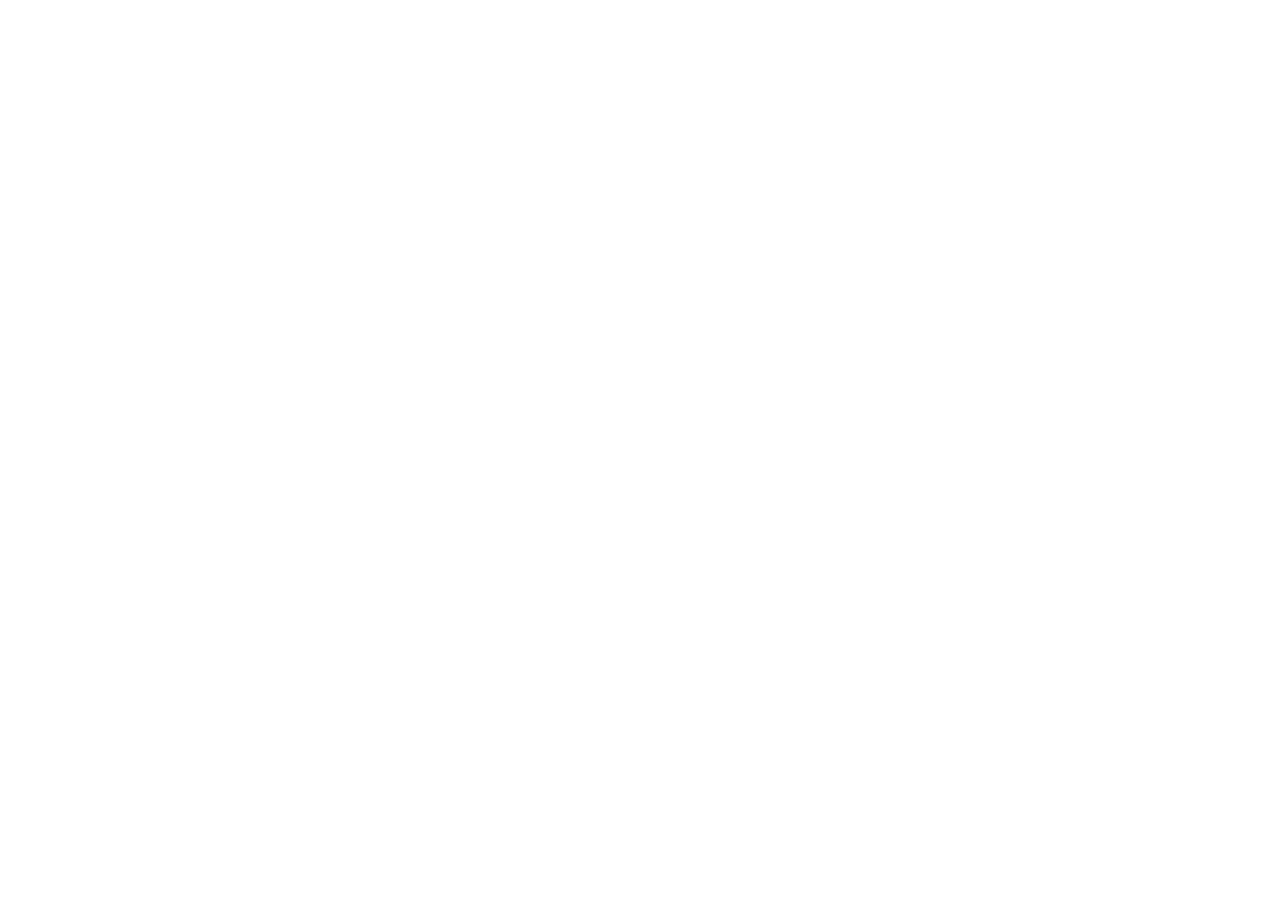
==== index.html @ bf8ae5ce "APOD" ====
<!DOCTYPE html>
<html lang="en">
<head>
    <meta charset="UTF-8">
    <meta name="viewport" content="width=device-width, initial-scale=1.0">
    <link href="https://cdn.jsdelivr.net/npm/bootstrap@5.0.2/dist/css/bootstrap.min.css" rel="stylesheet" integrity="sha384-EVSTQN3/azprG1Anm3QDgpJLIm9Nao0Yz1ztcQTwFspd3yD65VohhpuuCOmLASjC" crossorigin="anonymous">
    <title>APOD NASA</title>
</head>
<body>
<div class="container">
    <h3 id="titulo" class="pt-5 text-center"></h3>
    <p id="fecha" class="text-center"></p>
    <p id="descripcion" class="lead pt-5 "></p>
    <br>
    <div id="c_multimedia" class="embed-responsive embed-responsive-21by9 text-center">
  
</div>
</div>
    
<script src="https://cdn.jsdelivr.net/npm/bootstrap@5.0.2/dist/js/bootstrap.bundle.min.js" integrity="sha384-MrcW6ZMFYlzcLA8Nl+NtUVF0sA7MsXsP1UyJoMp4YLEuNSfAP+JcXn/tWtIaxVXM" crossorigin="anonymous"></script>
<script src="assets/scripts/apod.js"></script>
</body>
</html>
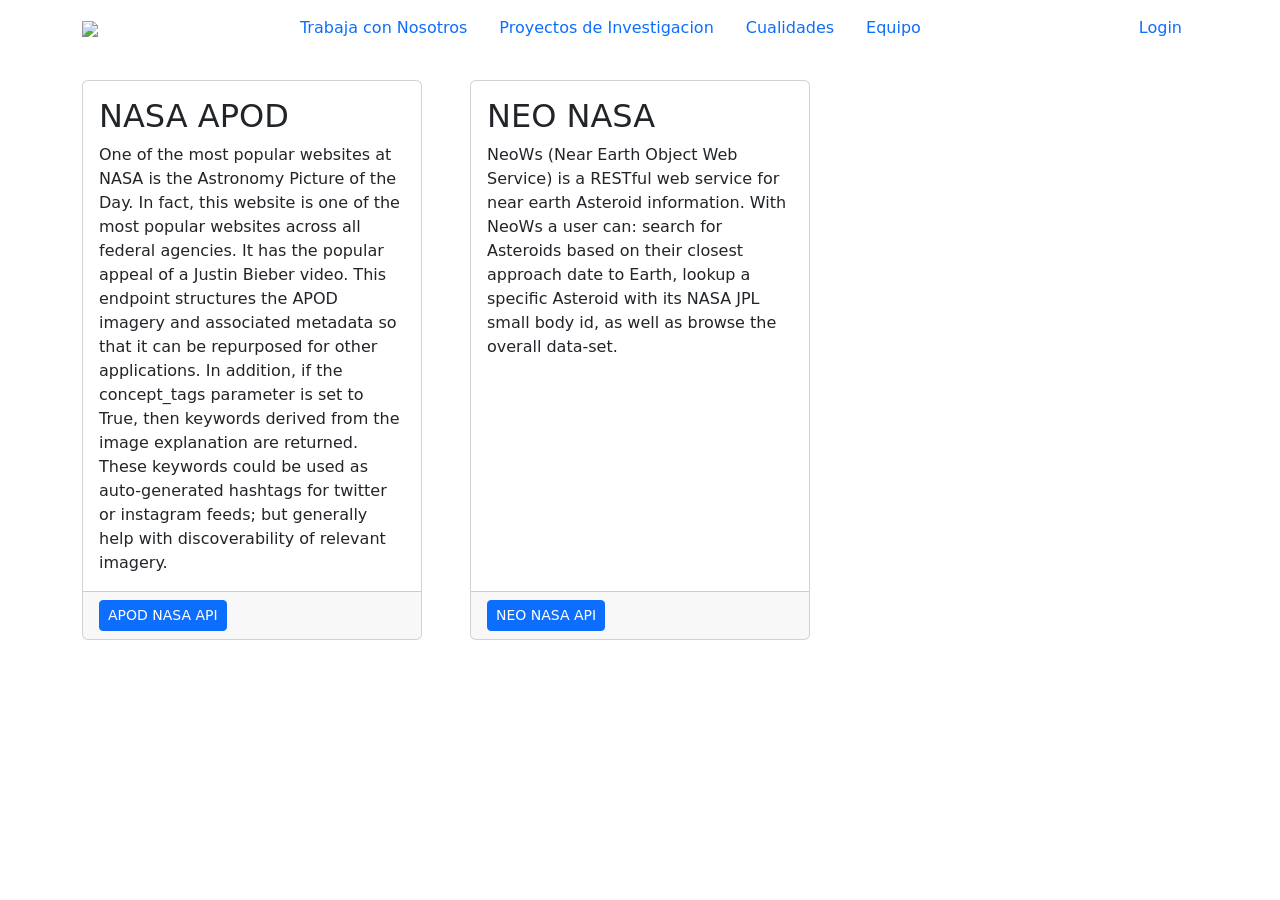
==== commit c7bc5cd4: "NEO" ====
--- a/index.html
+++ b/index.html
@@ -1,23 +1,52 @@
 <!DOCTYPE html>
 <html lang="en">
-<head>
-    <meta charset="UTF-8">
-    <meta name="viewport" content="width=device-width, initial-scale=1.0">
-    <link href="https://cdn.jsdelivr.net/npm/bootstrap@5.0.2/dist/css/bootstrap.min.css" rel="stylesheet" integrity="sha384-EVSTQN3/azprG1Anm3QDgpJLIm9Nao0Yz1ztcQTwFspd3yD65VohhpuuCOmLASjC" crossorigin="anonymous">
-    <title>APOD NASA</title>
-</head>
-<body>
-<div class="container">
-    <h3 id="titulo" class="pt-5 text-center"></h3>
-    <p id="fecha" class="text-center"></p>
-    <p id="descripcion" class="lead pt-5 "></p>
+    <head>
+        <meta charset="UTF-8">
+        <meta name="viewport" content="width=device-width, initial-scale=1.0">
+        <link href="https://cdn.jsdelivr.net/npm/bootstrap@5.0.2/dist/css/bootstrap.min.css" rel="stylesheet" integrity="sha384-EVSTQN3/azprG1Anm3QDgpJLIm9Nao0Yz1ztcQTwFspd3yD65VohhpuuCOmLASjC" crossorigin="anonymous">
+        <link rel="icon" type="image/x-icon" href="http://www.nasa.gov/sites/default/files/images/nasaLogo-570x450.png"/>
+        <title>APIs DE LA NASA</title>
+    </head>
+    <body>
+    <div class="container-fluid">
+        <nav class="navbar navbar-light static-top">
+            <div class="container">
+                <div class="navbar-header"><img src="http://www.nasa.gov/sites/default/files/images/nasaLogo-570x450.png" width="20%"/></div>
+                <ul class="nav nav-item">
+                    <li><a class="nav-link active" href="./trabajaConNosotros.html">Trabaja con Nosotros</a></li>
+                    <li><a class="nav-link active" href="./proyectosInvestigacion.html">Proyectos de Investigacion</a></li>
+                    <li><a class="nav-link active" href="#qualities">Cualidades</a></li>
+                    <li><a class="nav-link active" href="#executive">Equipo</a></li>
+                </ul>
+                <ul class="nav nav-item navbar-right">
+                    <li><a class="nav-link active" href="./loginEmpleado.html"><i class="bi bi-box-arrow-right"></i>Login</a></li>
+                </ul>
+            </div>
+        </nav>
+    </div>
     <br>
-    <div id="c_multimedia" class="embed-responsive embed-responsive-21by9 text-center">
-  
-</div>
-</div>
-    
-<script src="https://cdn.jsdelivr.net/npm/bootstrap@5.0.2/dist/js/bootstrap.bundle.min.js" integrity="sha384-MrcW6ZMFYlzcLA8Nl+NtUVF0sA7MsXsP1UyJoMp4YLEuNSfAP+JcXn/tWtIaxVXM" crossorigin="anonymous"></script>
-<script src="assets/scripts/apod.js"></script>
-</body>
+    <div class="container">
+        <div class="row gx-4 gx-lg-5">
+            <div class="col-md-4 mb-5">
+                <div class="card h-100">
+                    <div class="card-body">
+                        <h2 class="card-title">NASA APOD</h2>
+                        <p class="card-text">One of the most popular websites at NASA is the Astronomy Picture of the Day. In fact, this website is one of the most popular websites across all federal agencies. It has the popular appeal of a Justin Bieber video. This endpoint structures the APOD imagery and associated metadata so that it can be repurposed for other applications. In addition, if the concept_tags parameter is set to True, then keywords derived from the image explanation are returned. These keywords could be used as auto-generated hashtags for twitter or instagram feeds; but generally help with discoverability of relevant imagery.</p>
+                    </div>
+                    <div class="card-footer"><a class="btn btn-primary btn-sm" href="./apod.html">APOD NASA API</a></div>
+                </div>
+            </div>
+            <div class="col-md-4 mb-5">
+                <div class="card h-100">
+                    <div class="card-body">
+                        <h2 class="card-title">NEO NASA</h2>
+                        <p class="card-text">NeoWs (Near Earth Object Web Service) is a RESTful web service for near earth Asteroid information. With NeoWs a user can: search for Asteroids based on their closest approach date to Earth, lookup a specific Asteroid with its NASA JPL small body id, as well as browse the overall data-set.</p>
+                    </div>
+                    <div class="card-footer"><a class="btn btn-primary btn-sm" href="./neo.html">NEO NASA API</a></div>
+                </div>
+            </div>
+        </div>
+    </div>
+    <script src="https://cdn.jsdelivr.net/npm/bootstrap@5.0.2/dist/js/bootstrap.bundle.min.js" integrity="sha384-MrcW6ZMFYlzcLA8Nl+NtUVF0sA7MsXsP1UyJoMp4YLEuNSfAP+JcXn/tWtIaxVXM" crossorigin="anonymous"></script>
+    </body>
 </html>
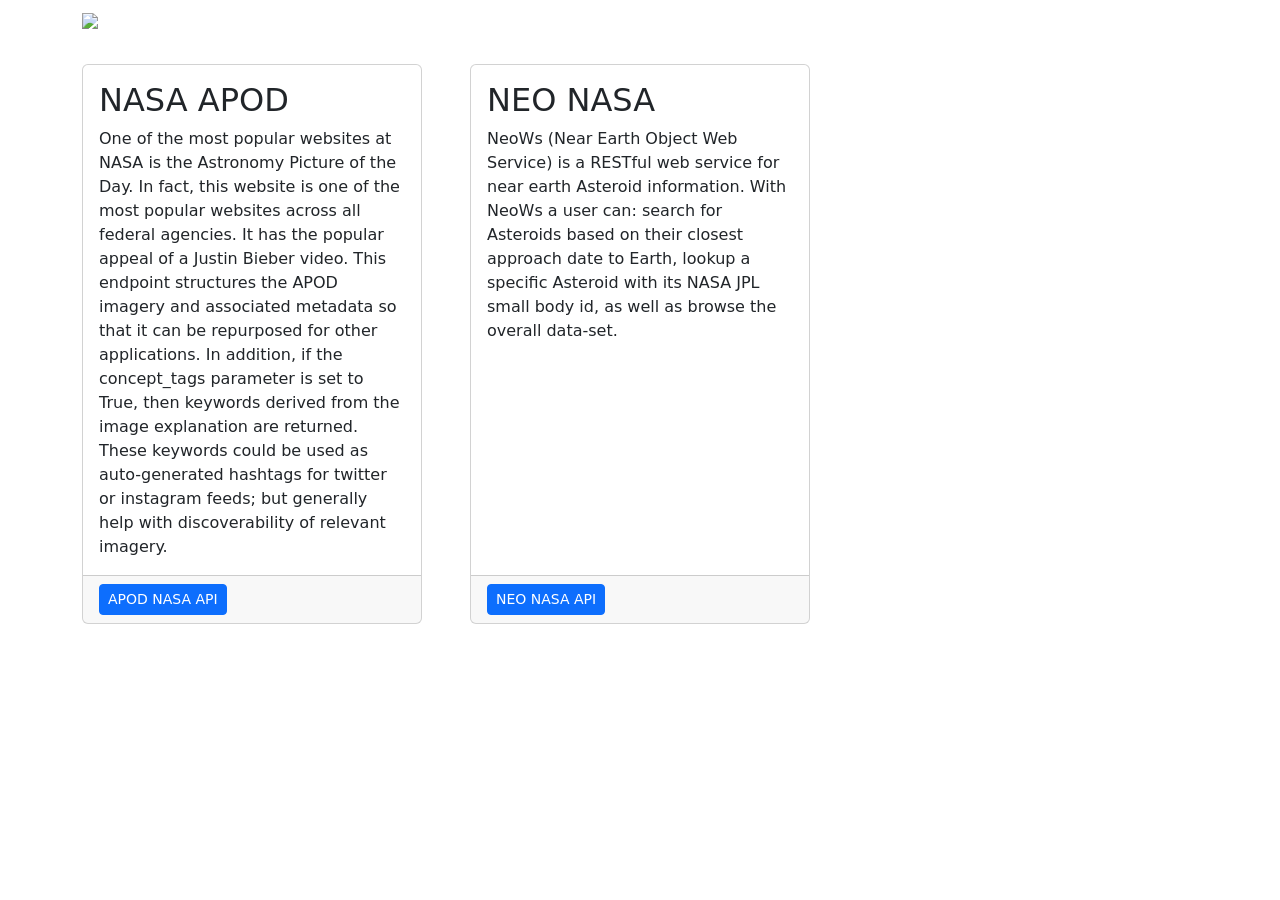
==== commit b04f8f69: "NEO ADDITION" ====
--- a/index.html
+++ b/index.html
@@ -12,15 +12,6 @@
         <nav class="navbar navbar-light static-top">
             <div class="container">
                 <div class="navbar-header"><img src="http://www.nasa.gov/sites/default/files/images/nasaLogo-570x450.png" width="20%"/></div>
-                <ul class="nav nav-item">
-                    <li><a class="nav-link active" href="./trabajaConNosotros.html">Trabaja con Nosotros</a></li>
-                    <li><a class="nav-link active" href="./proyectosInvestigacion.html">Proyectos de Investigacion</a></li>
-                    <li><a class="nav-link active" href="#qualities">Cualidades</a></li>
-                    <li><a class="nav-link active" href="#executive">Equipo</a></li>
-                </ul>
-                <ul class="nav nav-item navbar-right">
-                    <li><a class="nav-link active" href="./loginEmpleado.html"><i class="bi bi-box-arrow-right"></i>Login</a></li>
-                </ul>
             </div>
         </nav>
     </div>
